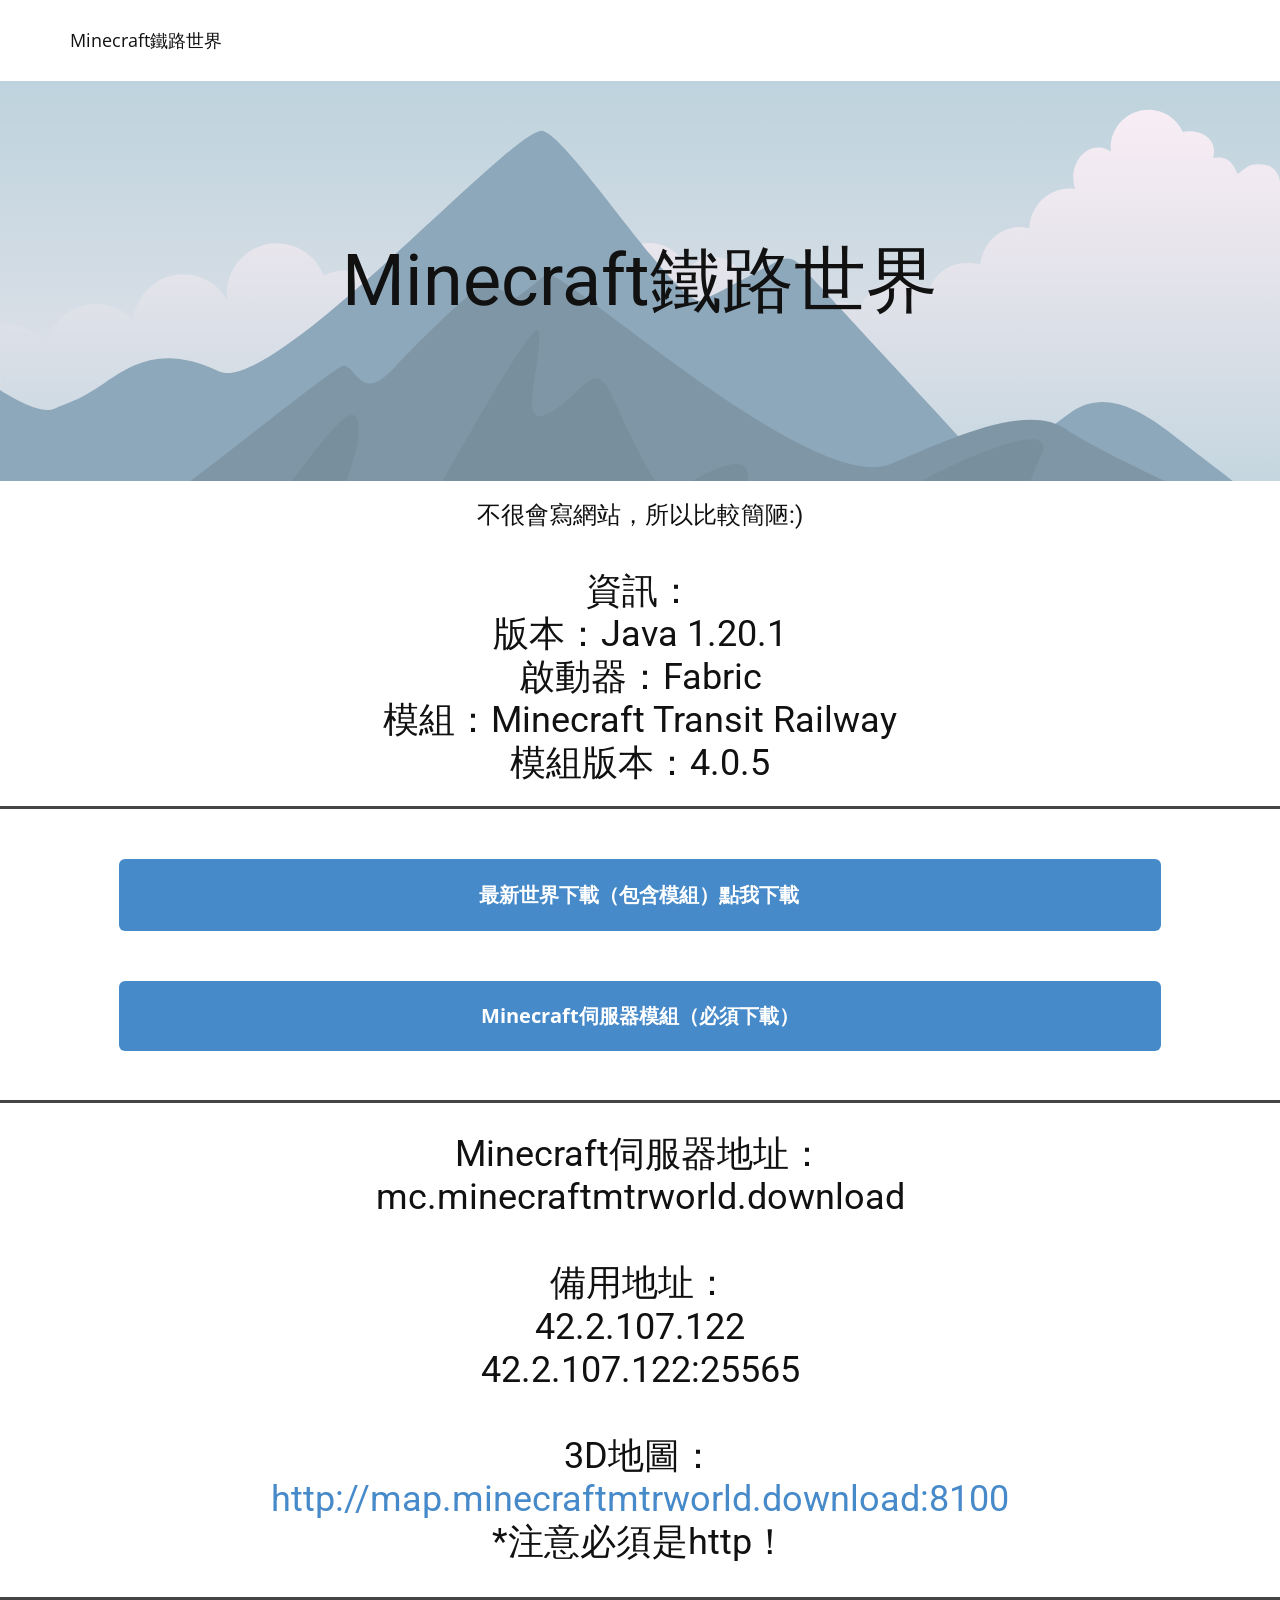
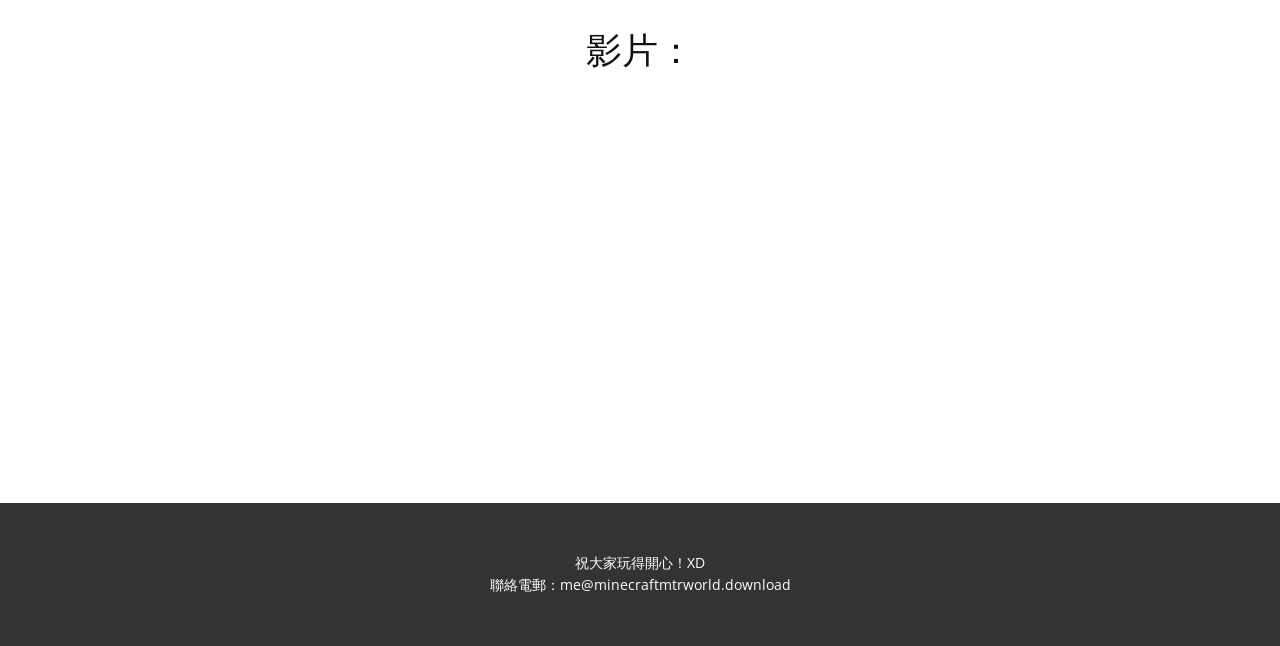
==== index.html @ c0576679 "Just deployed my first webpage! Before this, I only built stuff on Google Sites haha :D" ====
<!DOCTYPE html>
<html style="font-size: 16px;" lang="en"><head>
    <meta name="viewport" content="width=device-width, initial-scale=1.0">
    <meta charset="utf-8">
    <meta name="keywords" content="Minecraft鐵路世界​">
    <meta name="description" content="">
    <title>Home</title>
    <link rel="stylesheet" href="nicepage.css" media="screen">
<link rel="stylesheet" href="index.css" media="screen">
    <script class="u-script" type="text/javascript" src="jquery.js" defer=""></script>
    <script class="u-script" type="text/javascript" src="nicepage.js" defer=""></script>
    <meta name="generator" content="Nicepage 8.7.0, nicepage.com">
    
    
    
    
    
    
    
    <link id="u-page-google-font" rel="stylesheet" href="https://fonts.googleapis.com/css2?display=swap&amp;family=Roboto:ital,wght@0,100;0,200;0,300;0,400;0,500;0,600;0,700;0,800;0,900;1,100;1,200;1,300;1,400;1,500;1,600;1,700;1,800;1,900&amp;family=Open+Sans:ital,wght@0,300;0,400;0,500;0,600;0,700;0,800;1,300;1,400;1,500;1,600;1,700;1,800">
    <script type="application/ld+json">{
		"@context": "http://schema.org",
		"@type": "Organization",
		"name": ""
}</script>
    <meta name="theme-color" content="#478ac9">
    <meta property="og:title" content="Home">
    <meta property="og:type" content="website">
  <meta data-intl-tel-input-cdn-path="intlTelInput/"></head>
  <body data-home-page="Home.html" data-home-page-title="Home" data-path-to-root="./" data-include-products="false" class="u-body u-clearfix u-xl-mode" data-lang="en"><header class="u-clearfix u-header u-header" id="header"><div class="u-clearfix u-sheet u-valign-middle-lg u-valign-middle-md u-valign-middle-sm u-valign-middle-xs u-sheet-1">
        <nav class="u-menu u-menu-one-level u-offcanvas u-menu-1" role="navigation" aria-label="Menu navigation">
          <div class="menu-collapse" style="font-size: 1rem; letter-spacing: 0px;">
            <a class="u-button-style u-custom-left-right-menu-spacing u-custom-padding-bottom u-custom-top-bottom-menu-spacing u-hamburger-link u-nav-link u-text-active-palette-1-base u-text-hover-palette-2-base" href="#" tabindex="-1" aria-label="Open menu" aria-controls="b5e9">
              <svg class="u-svg-link" viewBox="0 0 24 24"><use xlink:href="#menu-hamburger"></use></svg>
              <svg class="u-svg-content" version="1.1" id="menu-hamburger" viewBox="0 0 16 16" x="0px" y="0px" xmlns:xlink="http://www.w3.org/1999/xlink" xmlns="http://www.w3.org/2000/svg"><g><rect y="1" width="16" height="2"></rect><rect y="7" width="16" height="2"></rect><rect y="13" width="16" height="2"></rect>
</g></svg>
            </a>
          </div>
          <div class="u-custom-menu u-nav-container">
            <ul class="u-nav u-unstyled u-nav-1" role="menubar"><li role="none" class="u-nav-item"><a role="menuitem" class="u-button-style u-nav-link u-text-active-palette-1-base u-text-hover-palette-2-base u-nav-link-2" href="./">主頁</a>
</li><li role="none" class="u-nav-item"><a role="menuitem" class="u-button-style u-nav-link u-text-active-palette-1-base u-text-hover-palette-2-base u-nav-link-2" href="History.html">下載歷史存檔</a>
</li><li role="none" class="u-nav-item"><a role="menuitem" class="u-button-style u-nav-link u-text-active-palette-1-base u-text-hover-palette-2-base u-nav-link-2" href="Social.html">社交網站檔案</a>
</li></ul>
          </div>
          <div class="u-custom-menu u-nav-container-collapse" id="b5e9" role="region" aria-label="Menu panel">
            <div class="u-black u-container-style u-inner-container-layout u-opacity u-opacity-95 u-sidenav">
              <div class="u-inner-container-layout u-sidenav-overflow">
                <div class="u-menu-close" tabindex="-1" aria-label="Close menu"></div>
                <ul class="u-align-center u-nav u-popupmenu-items u-unstyled u-nav-2" role="menubar"><li role="none" class="u-nav-item"><a role="menuitem" class="u-button-style u-nav-link" href="./">主頁</a>
</li><li role="none" class="u-nav-item"><a role="menuitem" class="u-button-style u-nav-link" href="History.html">下載歷史存檔</a>
</li><li role="none" class="u-nav-item"><a role="menuitem" class="u-button-style u-nav-link" href="Social.html">社交網站檔案</a>
</li></ul>
              </div>
            </div>
            <div class="u-black u-menu-overlay u-opacity u-opacity-70"></div>
          </div>
        </nav>
        <p class="u-text u-text-default u-text-1">Minecraft鐵路世界 </p>
      </div></header>
    <section class="u-clearfix u-container-align-center u-image u-section-1" id="block-1" data-image-width="400" data-image-height="265">
      <div class="u-clearfix u-sheet u-sheet-1">
        <h1 class="u-align-center u-text u-text-default u-text-1">Minecraft鐵路世界 </h1>
      </div>
    </section>
    <section class="u-clearfix u-section-2" id="block-2">
      <div class="u-clearfix u-sheet u-valign-middle-xl u-sheet-1">
        <h4 class="u-align-center u-text u-text-1"> 不很會寫網站，所以比較簡陋:)</h4>
        <h3 class="u-align-center u-text u-text-default u-text-2"> 資訊：<br>版本：Java 1.20.1<br>啟動器：Fabric<br>模組：Minecraft Transit Railway<br>模組版本：4.0.5
        </h3>
      </div>
    </section>
    <section class="u-clearfix u-section-3" id="block-3">
      <div class="u-border-3 u-border-grey-dark-1 u-expanded-width u-shape u-shape-bottom u-shape-left u-shape-line u-shape-right u-shape-1"></div>
      <a href="https://mega.nz/file/gmhXXRyY#21Qdu_odiNfSXStjJi9ajXHwRKus16AAY0_Nl019qDE" class="u-btn u-btn-round u-button-style u-hover-palette-1-light-1 u-palette-1-base u-radius u-btn-1" target="_blank">最新世界下載（包含模組）點我下載</a>
      <a href="https://mega.nz/file/crhyQJYI#VS8IowBWmfSke6ovkmAW3iG297TWKCrZOHAnMvioGYQ" class="u-btn u-btn-round u-button-style u-hover-palette-1-light-1 u-palette-1-base u-radius u-btn-2" target="_blank">Minecraft伺服器模組（必須下載）</a>
    </section>
    <section class="u-clearfix u-section-4" id="block-4">
      <div class="u-border-3 u-border-grey-dark-1 u-expanded-width u-shape u-shape-bottom u-shape-left u-shape-line u-shape-right u-shape-1"></div>
      <h3 class="u-align-center u-text u-text-default u-text-1">Minecraft伺服器地址：<br>mc.minecraftmtrworld.download<br>
        <br>備用地址：<br>42.2.107.122⁠<br>42.2.107.122:25565<br>
        <br>3D地圖：<br>
        <a href="http://map.minecraftmtrworld.download:8100/" class="u-active-none u-border-none u-btn u-button-style u-hover-none u-none u-text-palette-1-base u-btn-1">http://map.minecraftmtrworld.download:8100</a>
        <br>*注意必須是http！ 
      </h3>
    </section>
    <section class="u-clearfix u-section-5" id="block-5">
      <div class="u-border-3 u-border-grey-dark-1 u-expanded-width u-shape u-shape-bottom u-shape-left u-shape-line u-shape-right u-shape-1"></div>
      <h3 class="u-align-center u-text u-text-default u-text-1">影片： </h3>
      <div class="custom-expanded u-shading u-video u-video-contain u-video-1">
        <div class="embed-responsive embed-responsive-1">
          <iframe style="position: absolute;top: 0;left: 0;width: 100%;height: 100%;" class="embed-responsive-item" src="https://www.youtube.com/embed/kHWQmbVrFLY?mute=0&amp;showinfo=0&amp;controls=0&amp;start=0" frameborder="0" allowfullscreen=""></iframe>
        </div>
      </div>
    </section>
    
    
    
    <footer class="u-align-center u-clearfix u-container-align-center u-footer u-grey-80 u-footer" id="footer"><div class="u-clearfix u-sheet u-sheet-1">
        <p class="u-small-text u-text u-text-variant u-text-1">祝大家玩得開心！XD<br>聯絡電郵：me@minecraftmtrworld.download 
        </p>
      </div></footer>
  
</body></html>
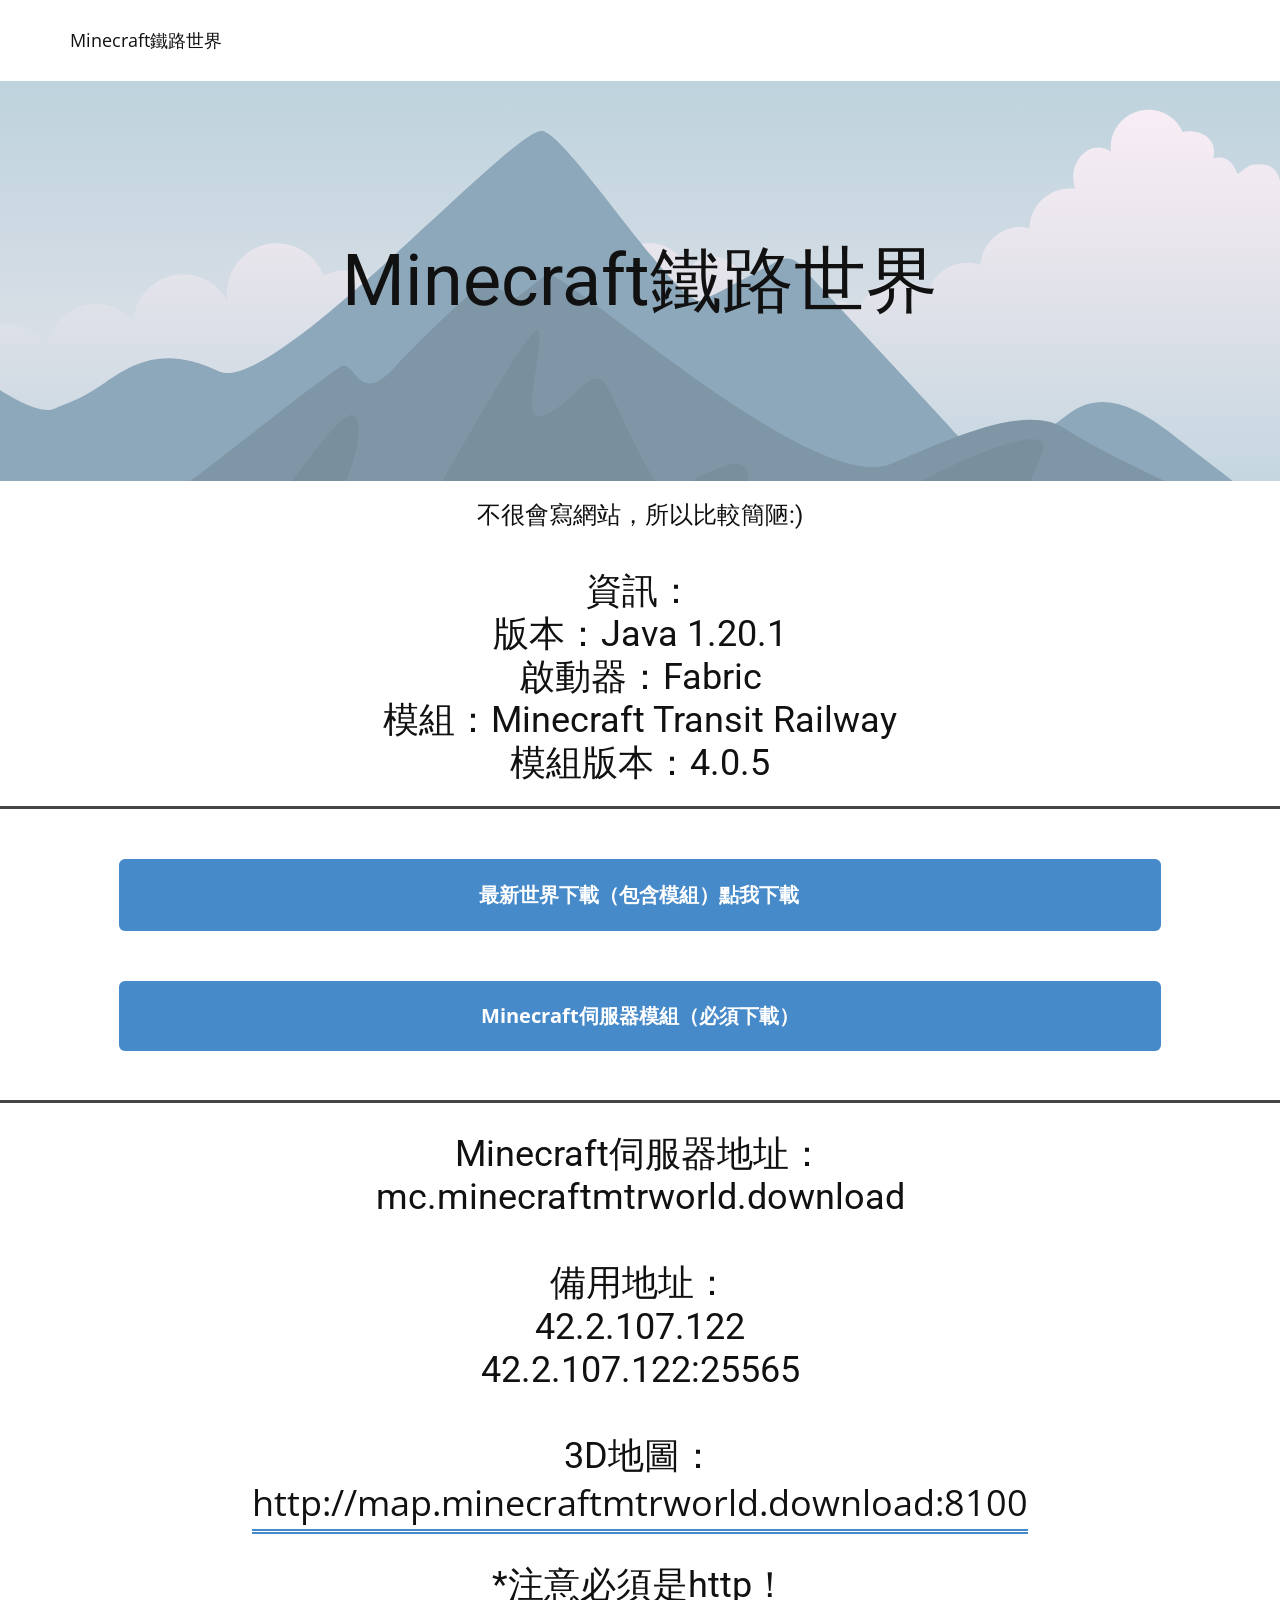
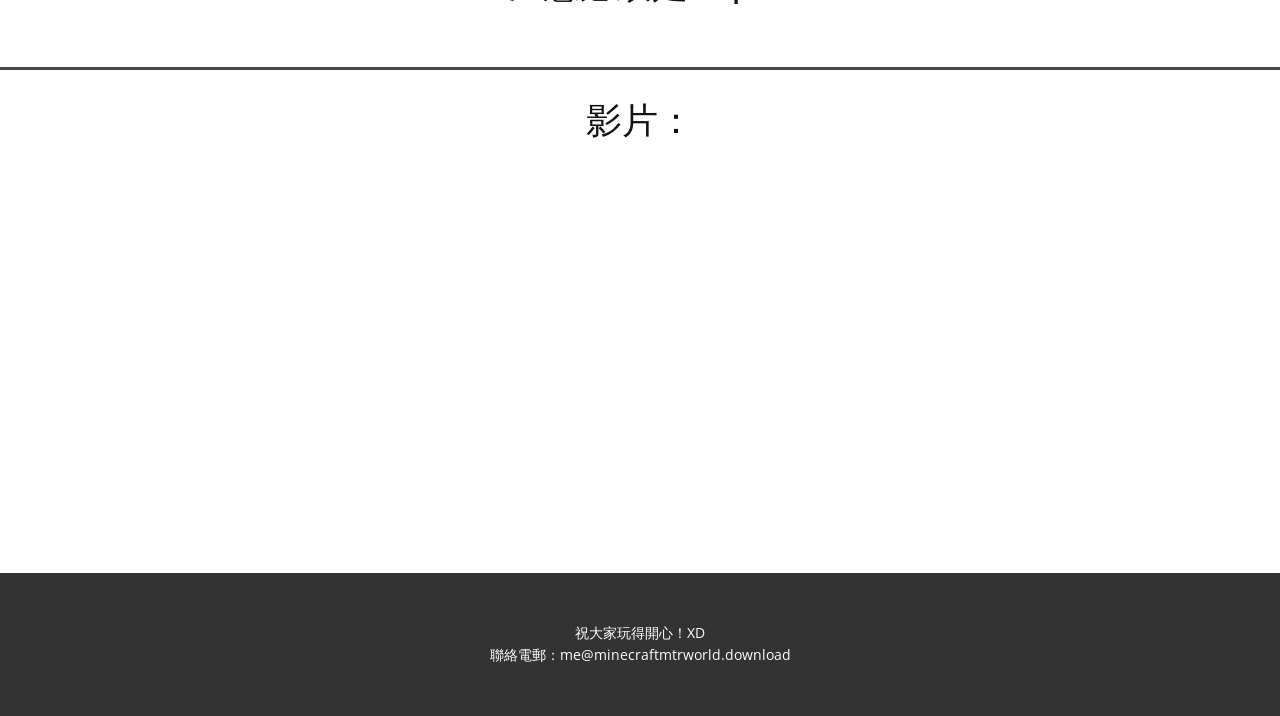
==== commit d268a194: "修復問題/Bug fixes 修復了行動裝置以及屏幕較小的裝置跑板問題 Fixed layout issues on mobile and smaller screen devices" ====
--- a/index.html
+++ b/index.html
@@ -65,23 +65,23 @@
     <section class="u-clearfix u-section-2" id="block-2">
       <div class="u-clearfix u-sheet u-valign-middle-xl u-sheet-1">
         <h4 class="u-align-center u-text u-text-1"> 不很會寫網站，所以比較簡陋:)</h4>
-        <h3 class="u-align-center u-text u-text-default u-text-2"> 資訊：<br>版本：Java 1.20.1<br>啟動器：Fabric<br>模組：Minecraft Transit Railway<br>模組版本：4.0.5
+        <h3 class="u-align-center u-text u-text-default-lg u-text-default-md u-text-default-sm u-text-default-xl u-text-2"> 資訊：<br>版本：Java 1.20.1<br>啟動器：Fabric<br>模組：Minecraft Transit Railway<br>模組版本：4.0.5
         </h3>
       </div>
     </section>
     <section class="u-clearfix u-section-3" id="block-3">
       <div class="u-border-3 u-border-grey-dark-1 u-expanded-width u-shape u-shape-bottom u-shape-left u-shape-line u-shape-right u-shape-1"></div>
-      <a href="https://mega.nz/file/gmhXXRyY#21Qdu_odiNfSXStjJi9ajXHwRKus16AAY0_Nl019qDE" class="u-btn u-btn-round u-button-style u-hover-palette-1-light-1 u-palette-1-base u-radius u-btn-1" target="_blank">最新世界下載（包含模組）點我下載</a>
-      <a href="https://mega.nz/file/crhyQJYI#VS8IowBWmfSke6ovkmAW3iG297TWKCrZOHAnMvioGYQ" class="u-btn u-btn-round u-button-style u-hover-palette-1-light-1 u-palette-1-base u-radius u-btn-2" target="_blank">Minecraft伺服器模組（必須下載）</a>
+      <a href="https://github.com/Alvin201207/Minecraft-MTR-World/releases/download/v1.0/MTR.zip" class="u-btn u-btn-round u-button-style u-hover-palette-1-light-1 u-palette-1-base u-radius u-btn-1" target="_blank">最新世界下載（包含模組）點我下載</a>
+      <a href="https://github.com/Alvin201207/Minecraft-MTR-World/releases/download/v1.0/MTR_Server_mods.zip" class="u-btn u-btn-round u-button-style u-hover-palette-1-light-1 u-palette-1-base u-radius u-btn-2" target="_blank">Minecraft伺服器模組（必須下載）</a>
     </section>
     <section class="u-clearfix u-section-4" id="block-4">
       <div class="u-border-3 u-border-grey-dark-1 u-expanded-width u-shape u-shape-bottom u-shape-left u-shape-line u-shape-right u-shape-1"></div>
-      <h3 class="u-align-center u-text u-text-default u-text-1">Minecraft伺服器地址：<br>mc.minecraftmtrworld.download<br>
+      <h3 class="u-align-center u-text u-text-default-lg u-text-default-md u-text-default-sm u-text-default-xl u-text-1">Minecraft伺服器地址：<br>mc.minecraftmtrworld.download<br>
         <br>備用地址：<br>42.2.107.122⁠<br>42.2.107.122:25565<br>
-        <br>3D地圖：<br>
-        <a href="http://map.minecraftmtrworld.download:8100/" class="u-active-none u-border-none u-btn u-button-style u-hover-none u-none u-text-palette-1-base u-btn-1">http://map.minecraftmtrworld.download:8100</a>
-        <br>*注意必須是http！ 
+        <br>3D地圖： 
       </h3>
+      <a href="http://map.minecraftmtrworld.download:8100" class="u-active-none u-border-5 u-border-active-palette-2-dark-1 u-border-hover-black u-border-no-left u-border-no-right u-border-no-top u-border-palette-1-base u-btn u-button-style u-hover-none u-none u-text-body-color u-btn-1" target="_blank"> http://map.minecraftmtrworld.download:8100</a>
+      <h3 class="u-align-center u-text u-text-default u-text-2"> *注意必須是http！</h3>
     </section>
     <section class="u-clearfix u-section-5" id="block-5">
       <div class="u-border-3 u-border-grey-dark-1 u-expanded-width u-shape u-shape-bottom u-shape-left u-shape-line u-shape-right u-shape-1"></div>
--- a/nicepage.css
+++ b/nicepage.css
@@ -45712,6 +45712,7 @@
 
 .u-header .u-nav-1 {
   font-size: 1rem;
+  letter-spacing: normal;
 }
 
 .u-header .u-nav-link-2 {
@@ -45728,10 +45729,6 @@
 @media (max-width: 1199px) {
   .u-header .u-menu-1 {
     width: auto;
-  }
-
-  .u-header .u-nav-1 {
-    letter-spacing: normal;
   }
 
   .u-header .u-text-1 {
--- a/index.css
+++ b/index.css
@@ -15,12 +15,22 @@
   .u-section-1 .u-sheet-1 {
     min-height: 330px;
   }
+
+  .u-section-1 .u-text-1 {
+    margin-top: 132px;
+    margin-bottom: -72px;
+  }
 }
 
 @media (max-width: 991px) {
   .u-section-1 .u-sheet-1 {
     min-height: 253px;
   }
+
+  .u-section-1 .u-text-1 {
+    margin-top: 94px;
+    margin-bottom: -34px;
+  }
 }
 
 @media (max-width: 767px) {
@@ -32,6 +42,11 @@
 @media (max-width: 575px) {
   .u-section-1 .u-sheet-1 {
     min-height: 120px;
+  }
+
+  .u-section-1 .u-text-1 {
+    width: auto;
+    margin: 40px 21px;
   }
 }.u-section-2 .u-sheet-1 {
   min-height: 325px;
@@ -50,6 +65,13 @@
 @media (max-width: 575px) {
   .u-section-2 .u-text-1 {
     width: 340px;
+  }
+
+  .u-section-2 .u-text-2 {
+    width: auto;
+    margin-top: 0;
+    margin-left: 0;
+    margin-right: 0;
   }
 } .u-section-3 {
   min-height: 294px;
@@ -75,8 +97,44 @@
   font-size: 1.25rem;
   margin: 50px auto 49px;
   padding: 21px 362px;
+}
+
+@media (max-width: 1199px) {
+  .u-section-3 .u-btn-1 {
+    padding-right: 310px;
+    padding-left: 310px;
+  }
+
+  .u-section-3 .u-btn-2 {
+    padding-right: 311px;
+    padding-left: 311px;
+  }
+}
+
+@media (max-width: 991px) {
+  .u-section-3 .u-btn-1 {
+    padding-right: 200px;
+    padding-left: 200px;
+  }
+
+  .u-section-3 .u-btn-2 {
+    padding-right: 201px;
+    padding-left: 201px;
+  }
+}
+
+@media (max-width: 575px) {
+  .u-section-3 .u-btn-1 {
+    padding-right: 11px;
+    padding-left: 9px;
+  }
+
+  .u-section-3 .u-btn-2 {
+    padding-right: 12px;
+    padding-left: 11px;
+  }
 } .u-section-4 {
-  min-height: 497px;
+  min-height: 524px;
 }
 
 .u-section-4 .u-shape-1 {
@@ -86,12 +144,38 @@
 }
 
 .u-section-4 .u-text-1 {
-  margin: 30px auto 32px;
+  margin: 30px auto 0;
 }
 
 .u-section-4 .u-btn-1 {
-  background-image: none;
+  border-style: double;
+  font-size: 2.25rem;
+  margin: 0 auto;
   padding: 0;
+}
+
+.u-section-4 .u-text-2 {
+  margin: 30px auto 60px;
+}
+
+@media (max-width: 575px) {
+   .u-section-4 {
+    min-height: 420px;
+  }
+
+  .u-section-4 .u-text-1 {
+    width: 340px;
+  }
+
+  .u-section-4 .u-btn-1 {
+    font-size: 1.25rem;
+  }
+
+  .u-section-4 .u-text-2 {
+    width: auto;
+    margin-top: 17px;
+    margin-bottom: 49px;
+  }
 } .u-section-5 {
   min-height: 506px;
 }
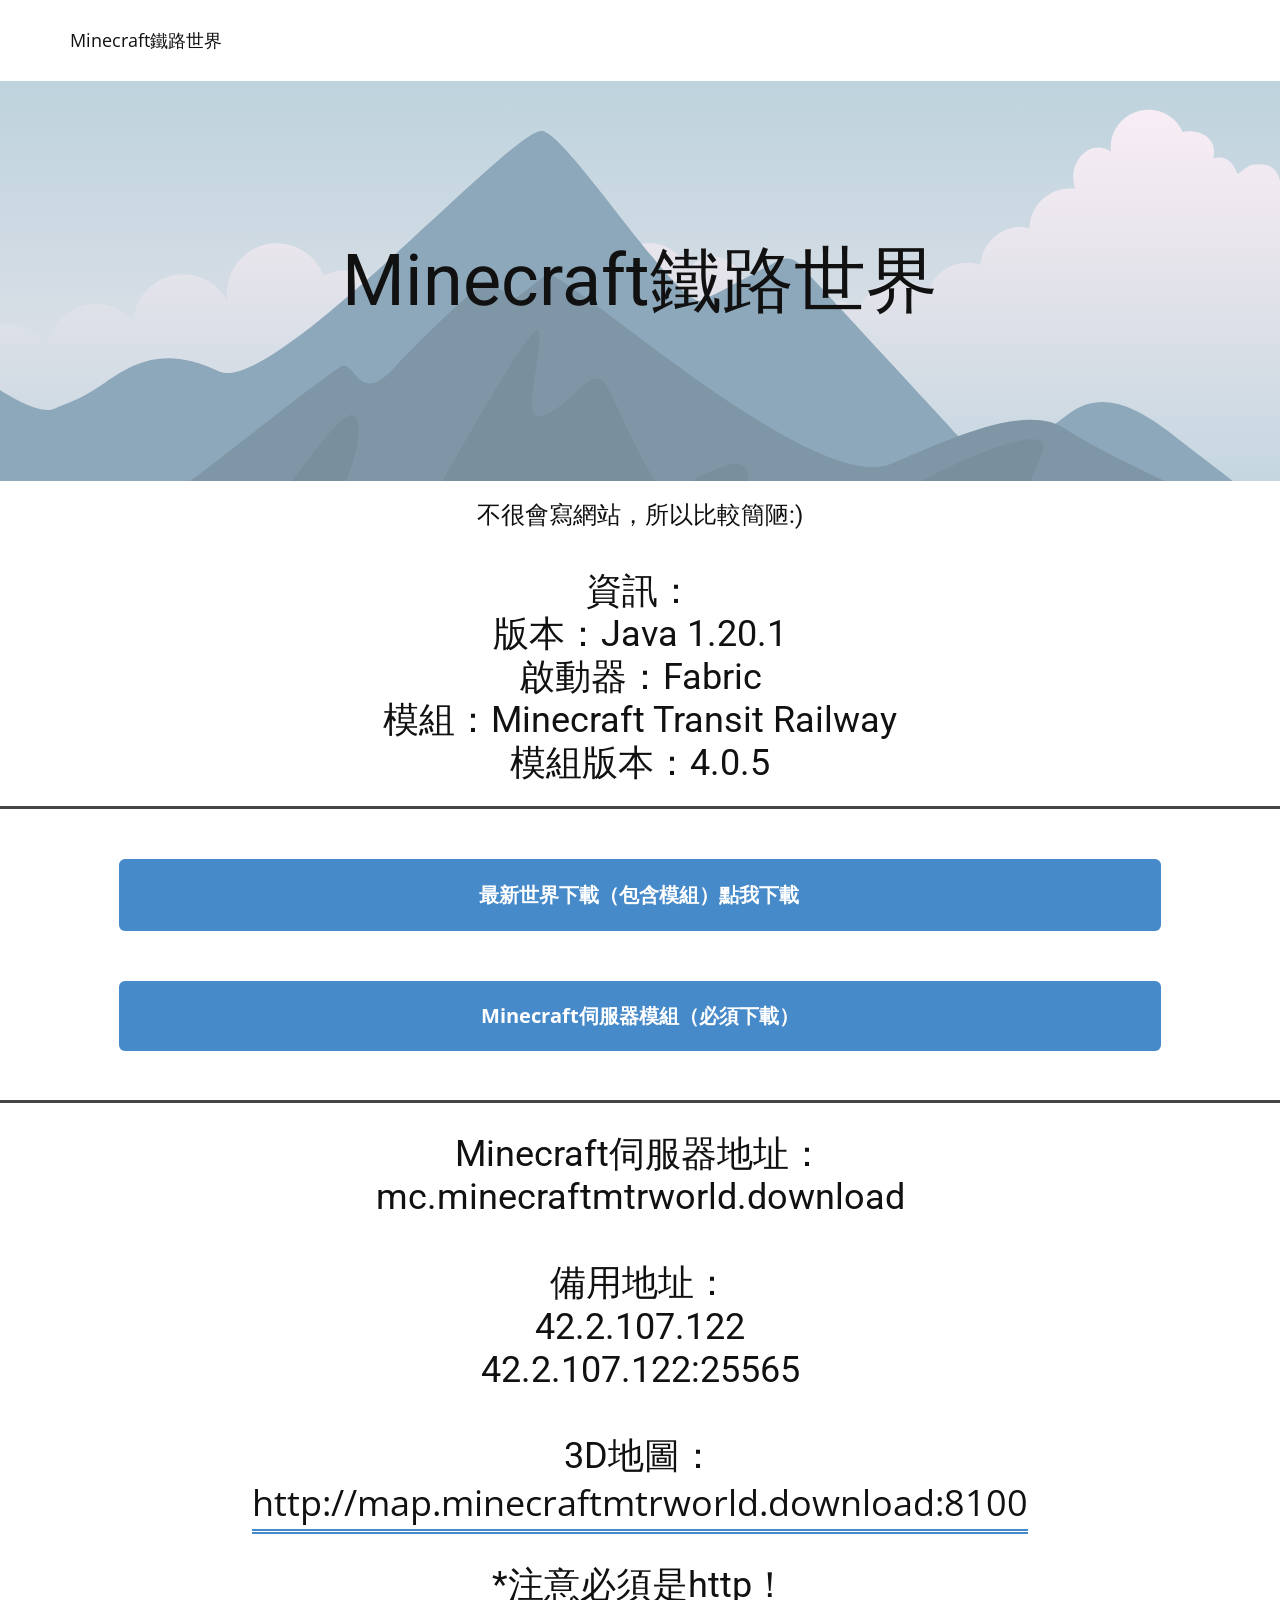
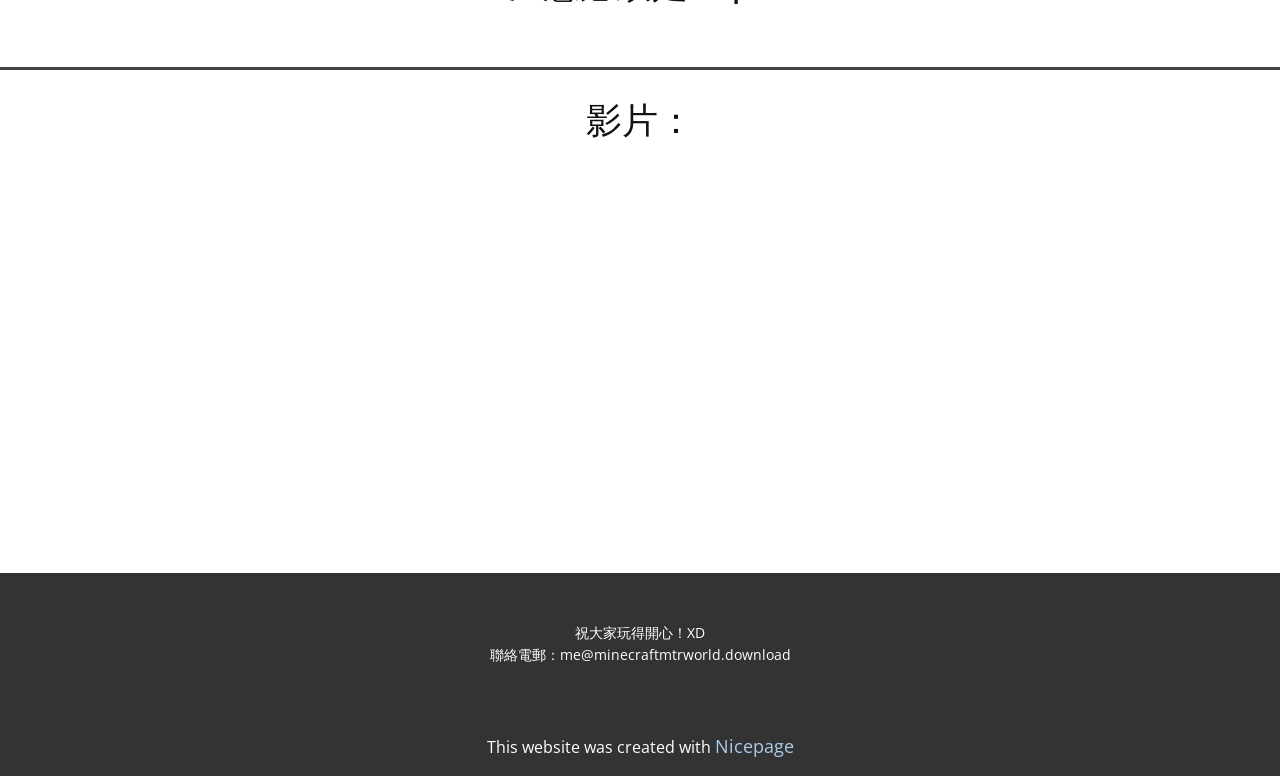
==== commit 2bb7168d: "新增圖片/Add image" ====
--- a/index.html
+++ b/index.html
@@ -1,5 +1,5 @@
 <!DOCTYPE html>
-<html style="font-size: 16px;" lang="en"><head>
+<html style="font-size: 16px;" lang="zh"><head>
     <meta name="viewport" content="width=device-width, initial-scale=1.0">
     <meta charset="utf-8">
     <meta name="keywords" content="Minecraft鐵路世界​">
@@ -10,6 +10,7 @@
     <script class="u-script" type="text/javascript" src="jquery.js" defer=""></script>
     <script class="u-script" type="text/javascript" src="nicepage.js" defer=""></script>
     <meta name="generator" content="Nicepage 8.7.0, nicepage.com">
+    <link rel="icon" href="images/favicon.png">
     
     
     
@@ -21,13 +22,14 @@
     <script type="application/ld+json">{
 		"@context": "http://schema.org",
 		"@type": "Organization",
-		"name": ""
+		"name": "Minecraft MTR World"
 }</script>
     <meta name="theme-color" content="#478ac9">
     <meta property="og:title" content="Home">
+    <meta property="og:description" content="">
     <meta property="og:type" content="website">
   <meta data-intl-tel-input-cdn-path="intlTelInput/"></head>
-  <body data-home-page="Home.html" data-home-page-title="Home" data-path-to-root="./" data-include-products="false" class="u-body u-clearfix u-xl-mode" data-lang="en"><header class="u-clearfix u-header u-header" id="header"><div class="u-clearfix u-sheet u-valign-middle-lg u-valign-middle-md u-valign-middle-sm u-valign-middle-xs u-sheet-1">
+  <body data-home-page="Home.html" data-home-page-title="Home" data-path-to-root="./" data-include-products="false" class="u-body u-clearfix u-xl-mode" data-lang="zh"><header class="u-clearfix u-header u-header" id="header"><div class="u-clearfix u-sheet u-valign-middle-lg u-valign-middle-md u-valign-middle-sm u-valign-middle-xs u-sheet-1">
         <nav class="u-menu u-menu-one-level u-offcanvas u-menu-1" role="navigation" aria-label="Menu navigation">
           <div class="menu-collapse" style="font-size: 1rem; letter-spacing: 0px;">
             <a class="u-button-style u-custom-left-right-menu-spacing u-custom-padding-bottom u-custom-top-bottom-menu-spacing u-hamburger-link u-nav-link u-text-active-palette-1-base u-text-hover-palette-2-base" href="#" tabindex="-1" aria-label="Open menu" aria-controls="b5e9">
@@ -99,5 +101,7 @@
         <p class="u-small-text u-text u-text-variant u-text-1">祝大家玩得開心！XD<br>聯絡電郵：me@minecraftmtrworld.download 
         </p>
       </div></footer>
+    <section class="u-backlink u-clearfix u-grey-80"> This website was created with <a href="https://nicepage.com">Nicepage</a>
+    </section>
   
 </body></html>
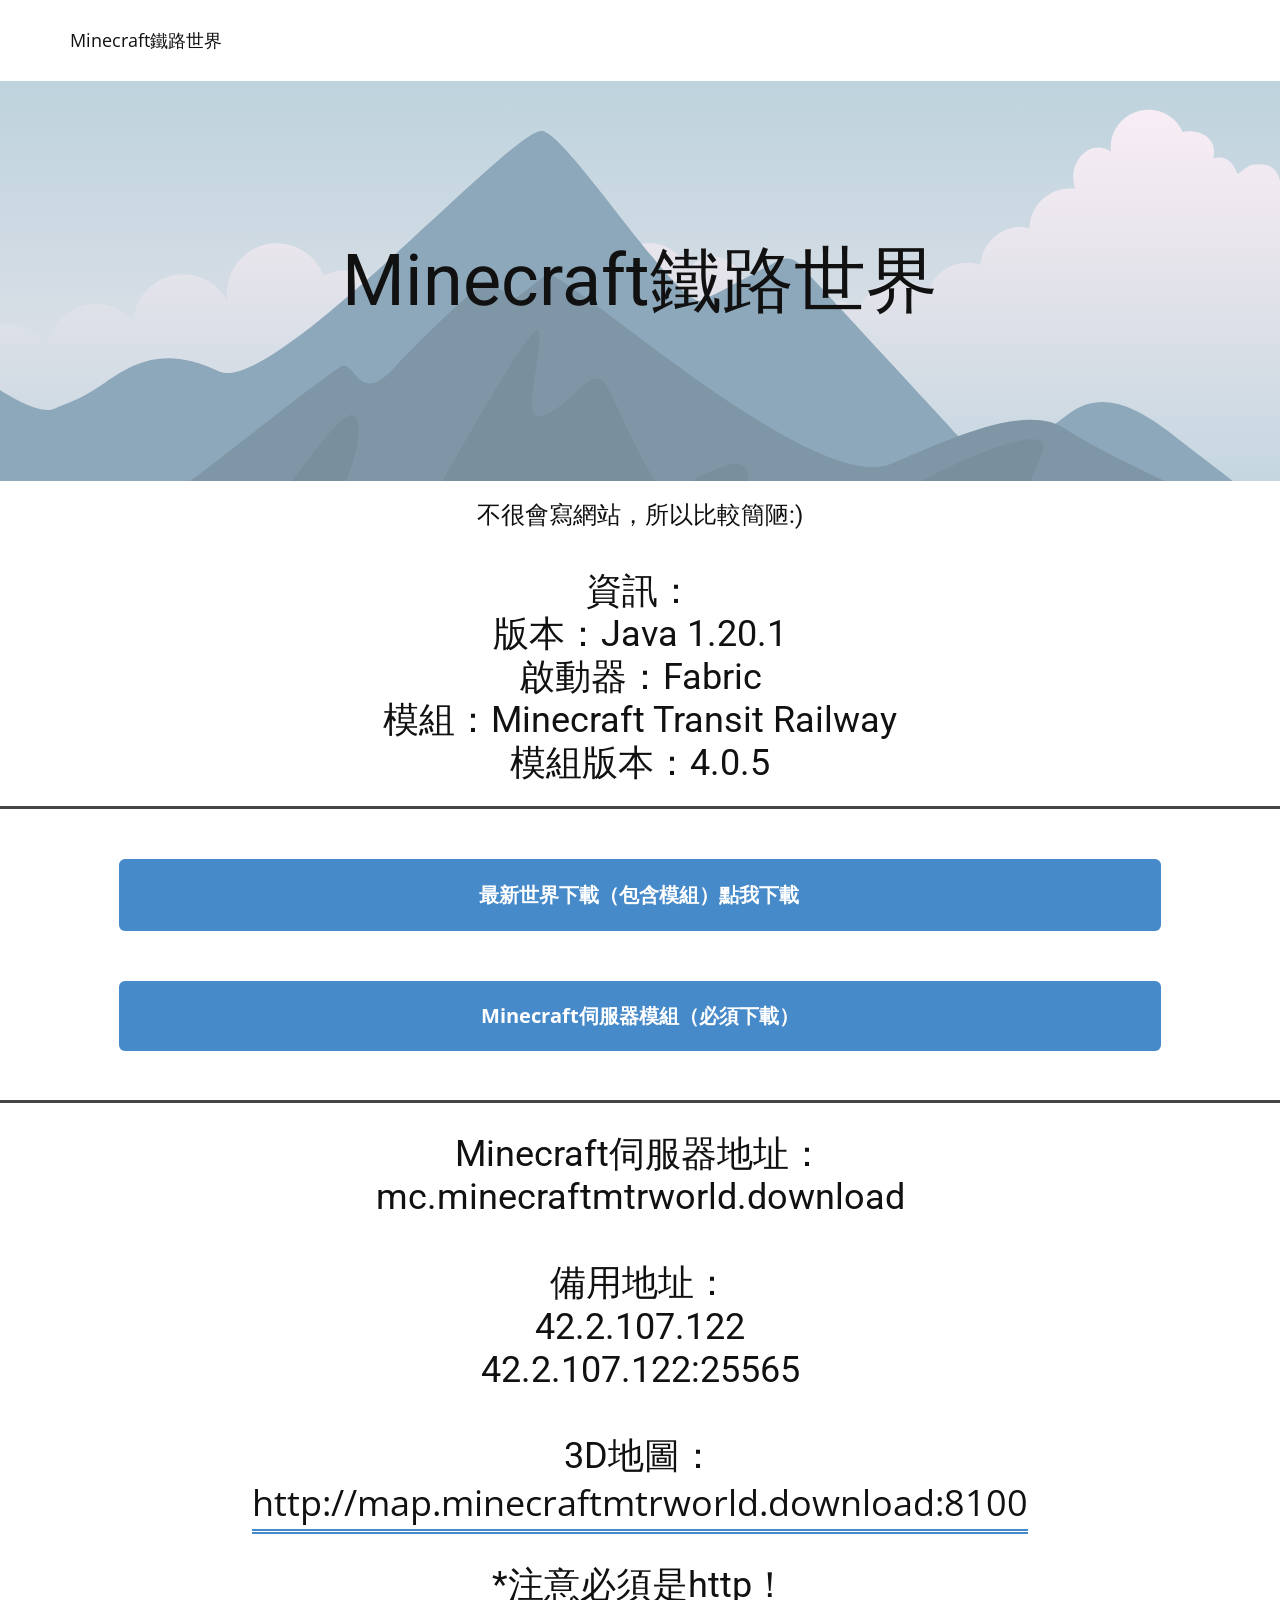
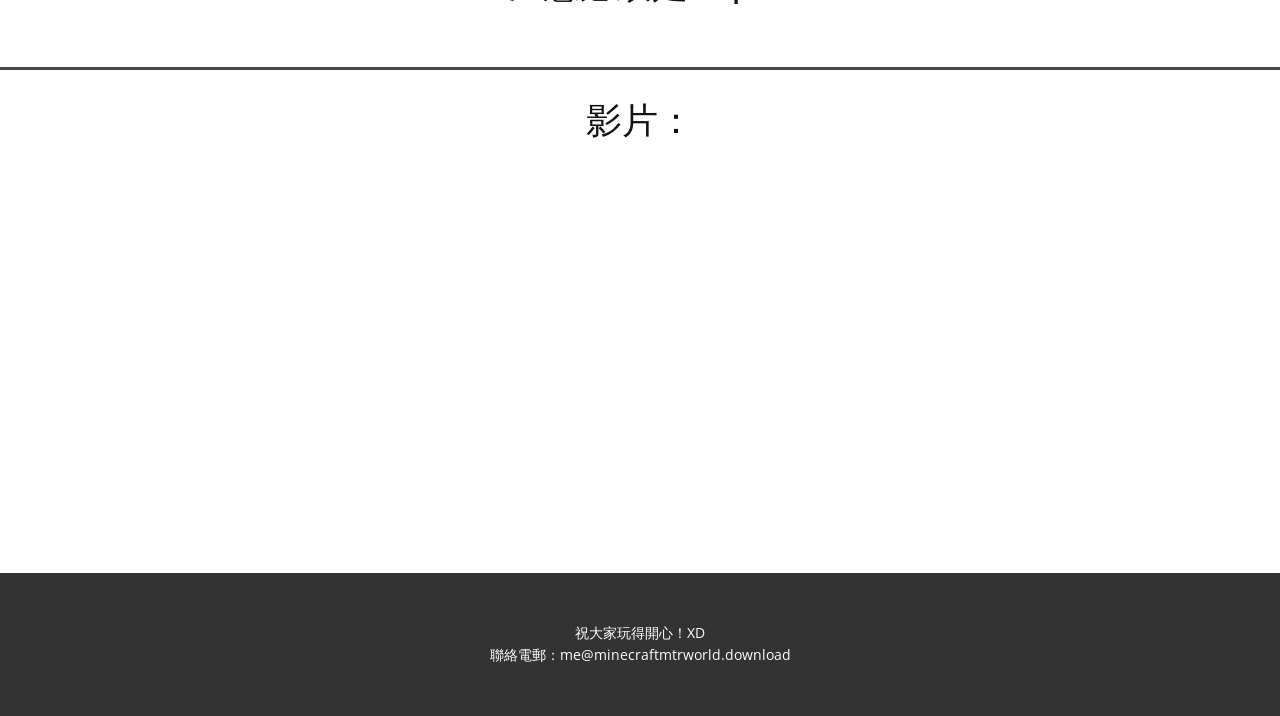
==== commit 4486ad4c: "Add files via upload" ====
--- a/index.html
+++ b/index.html
@@ -101,7 +101,5 @@
         <p class="u-small-text u-text u-text-variant u-text-1">祝大家玩得開心！XD<br>聯絡電郵：me@minecraftmtrworld.download 
         </p>
       </div></footer>
-    <section class="u-backlink u-clearfix u-grey-80"> This website was created with <a href="https://nicepage.com">Nicepage</a>
-    </section>
   
 </body></html>
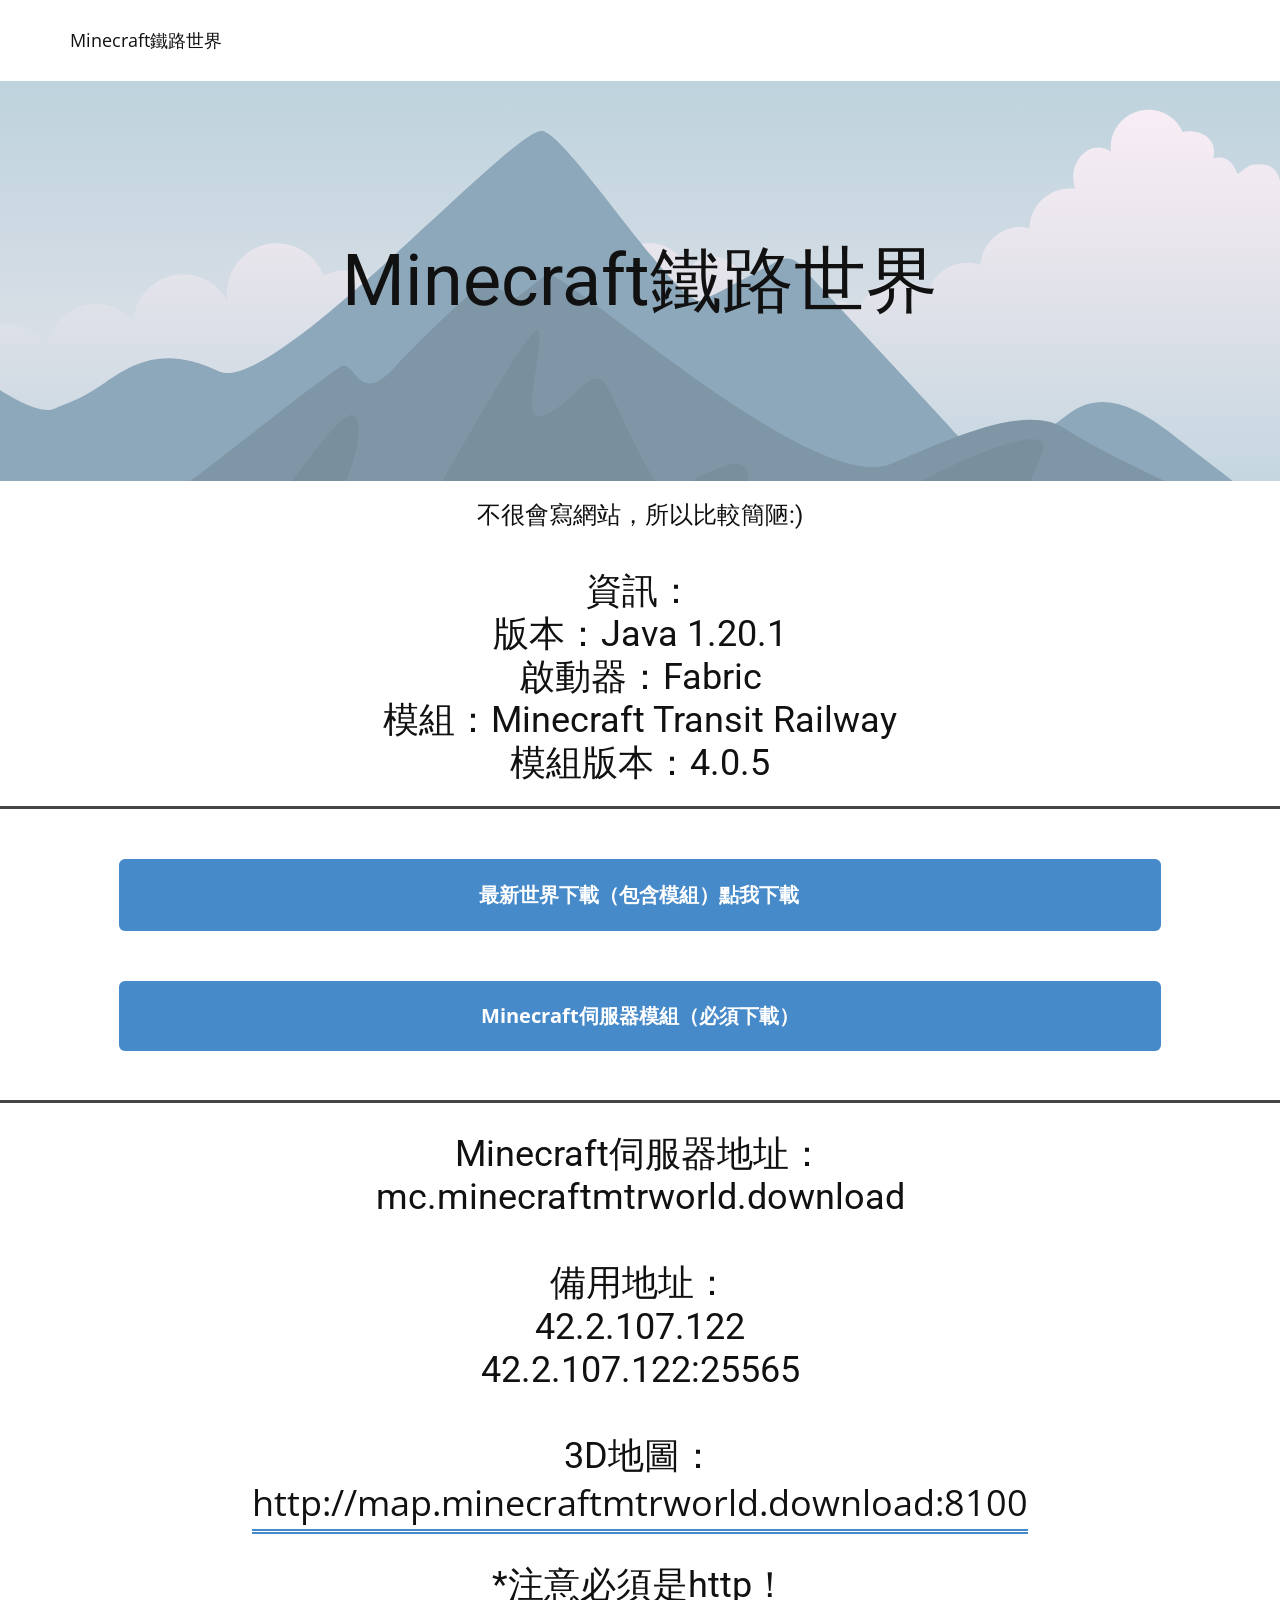
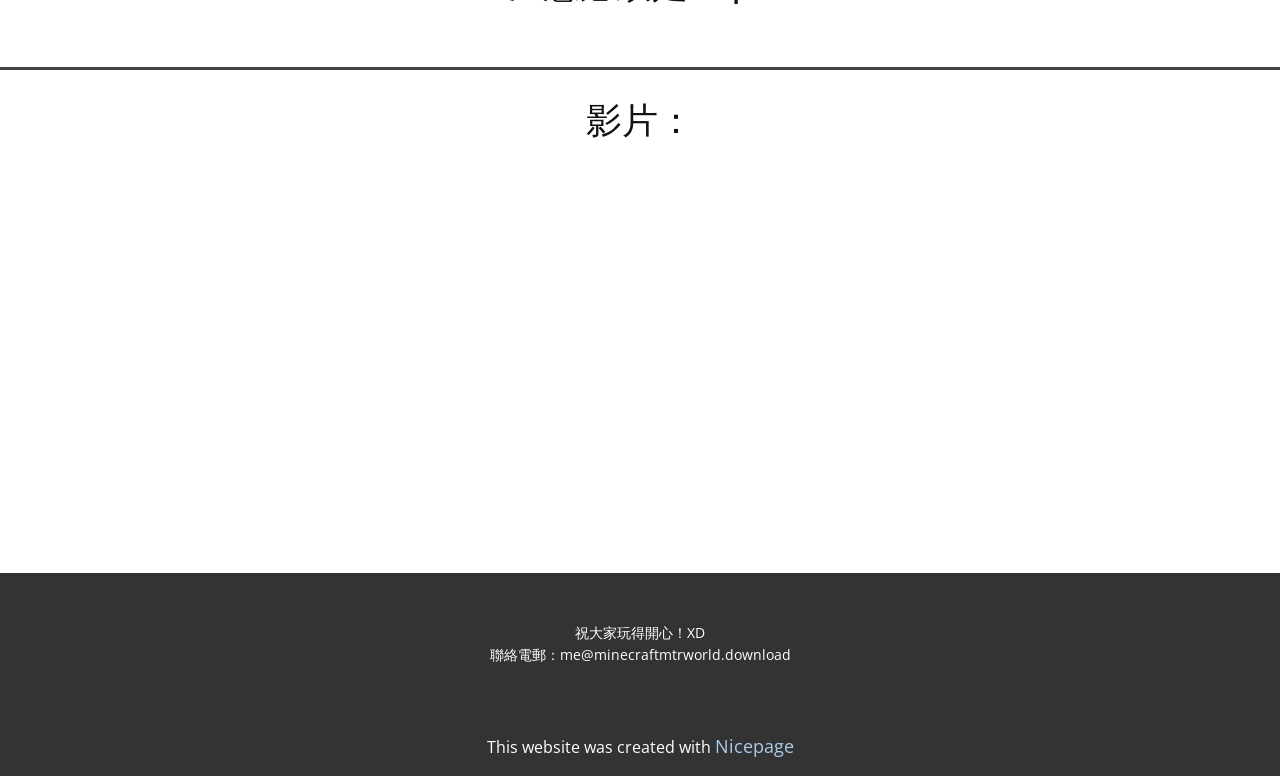
==== commit 344dee74: "Add files via upload" ====
--- a/index.html
+++ b/index.html
@@ -73,8 +73,8 @@
     </section>
     <section class="u-clearfix u-section-3" id="block-3">
       <div class="u-border-3 u-border-grey-dark-1 u-expanded-width u-shape u-shape-bottom u-shape-left u-shape-line u-shape-right u-shape-1"></div>
-      <a href="https://github.com/Alvin201207/Minecraft-MTR-World/releases/download/v1.0/MTR.zip" class="u-btn u-btn-round u-button-style u-hover-palette-1-light-1 u-palette-1-base u-radius u-btn-1" target="_blank">最新世界下載（包含模組）點我下載</a>
-      <a href="https://github.com/Alvin201207/Minecraft-MTR-World/releases/download/v1.0/MTR_Server_mods.zip" class="u-btn u-btn-round u-button-style u-hover-palette-1-light-1 u-palette-1-base u-radius u-btn-2" target="_blank">Minecraft伺服器模組（必須下載）</a>
+      <a href="https://github.com/Alvin201207/Minecraft-MTR-World/releases/download/v1.1/MTR.zip" class="u-btn u-btn-round u-button-style u-hover-palette-1-light-1 u-palette-1-base u-radius u-btn-1" target="_blank">最新世界下載（包含模組）點我下載</a>
+      <a href="https://github.com/Alvin201207/Minecraft-MTR-World/releases/download/MTR-Server-mods/mods.zip" class="u-btn u-btn-round u-button-style u-hover-palette-1-light-1 u-palette-1-base u-radius u-btn-2" target="_blank">Minecraft伺服器模組（必須下載）</a>
     </section>
     <section class="u-clearfix u-section-4" id="block-4">
       <div class="u-border-3 u-border-grey-dark-1 u-expanded-width u-shape u-shape-bottom u-shape-left u-shape-line u-shape-right u-shape-1"></div>
@@ -101,5 +101,7 @@
         <p class="u-small-text u-text u-text-variant u-text-1">祝大家玩得開心！XD<br>聯絡電郵：me@minecraftmtrworld.download 
         </p>
       </div></footer>
+    <section class="u-backlink u-clearfix u-grey-80"> This website was created with <a href="https://nicepage.com">Nicepage</a>
+    </section>
   
 </body></html>
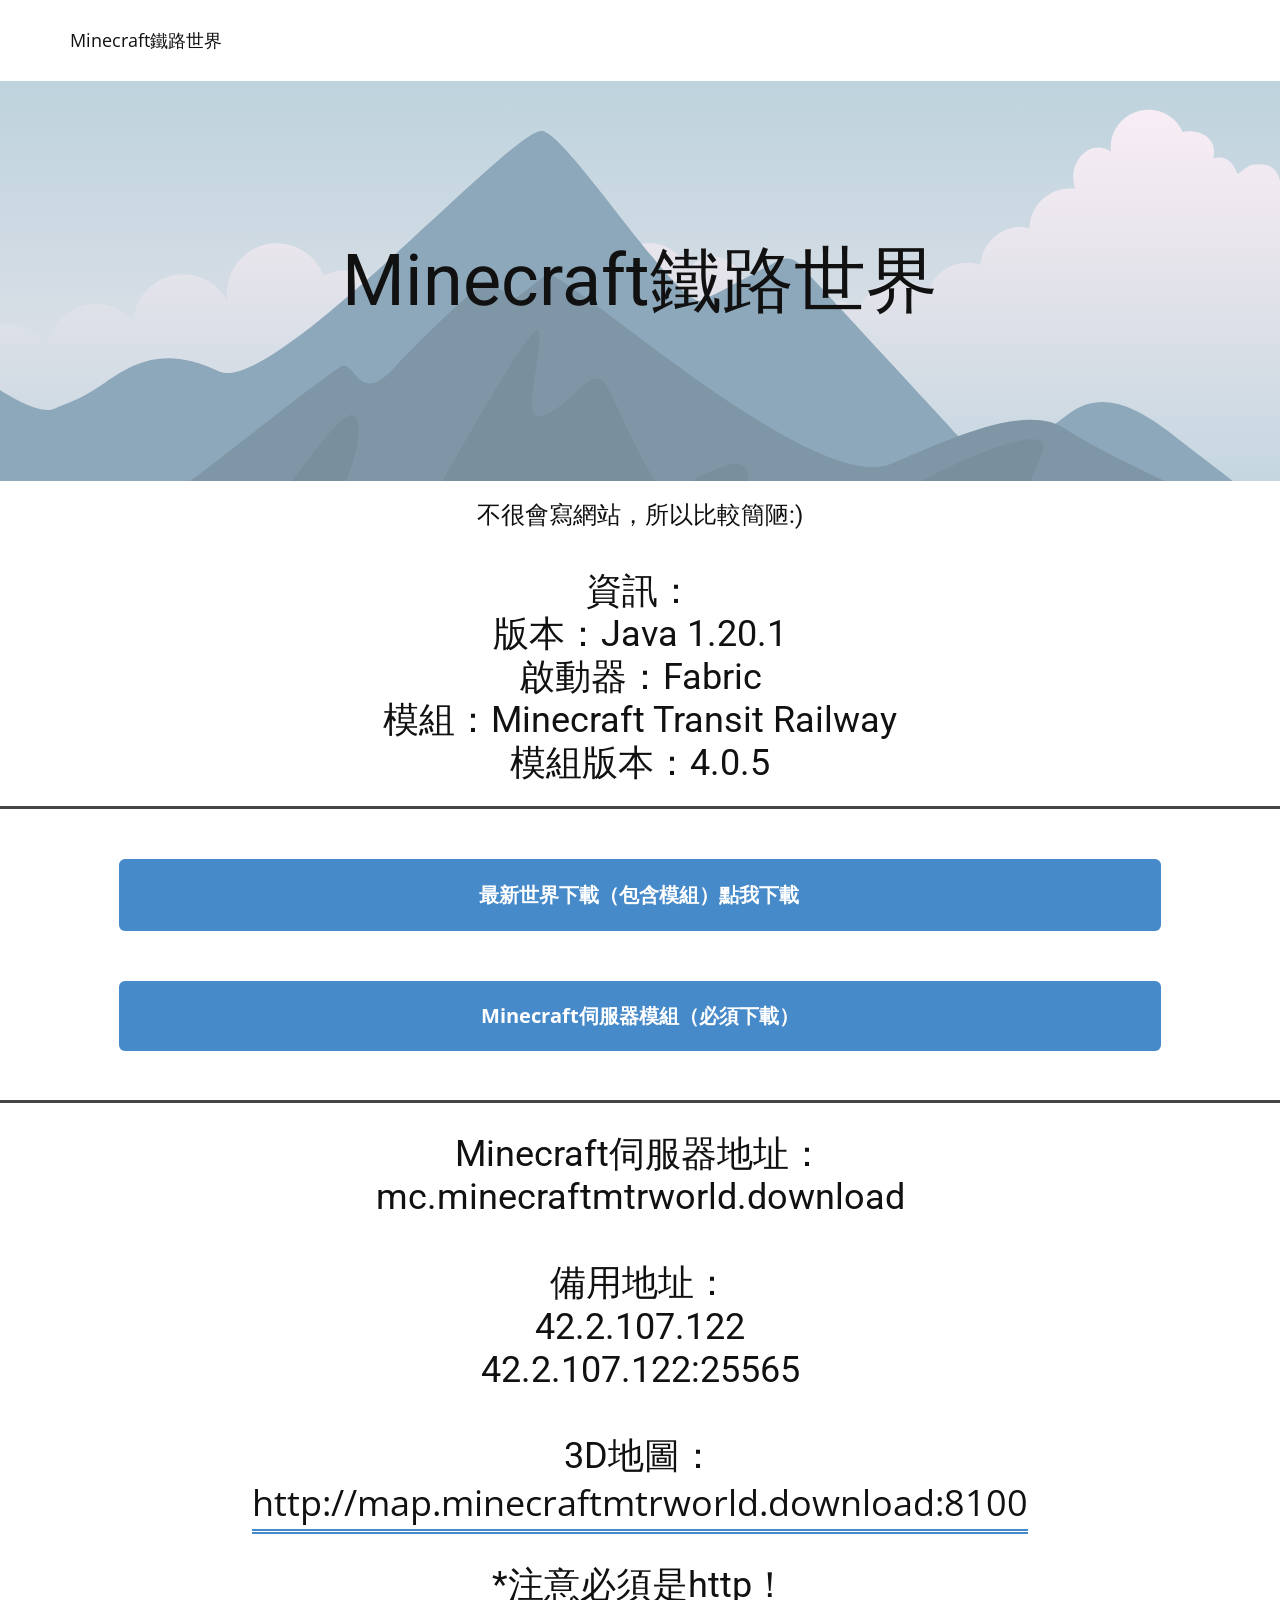
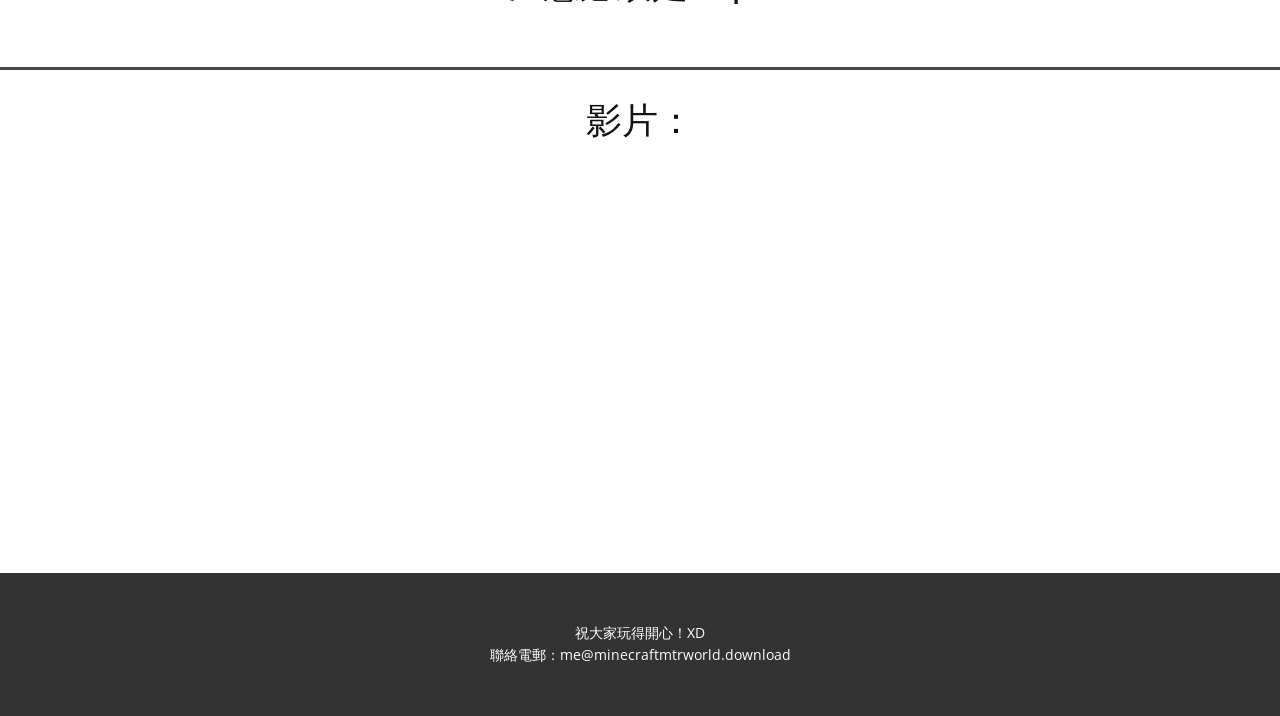
==== commit 8887e9c2: "Add files via upload" ====
--- a/index.html
+++ b/index.html
@@ -101,7 +101,5 @@
         <p class="u-small-text u-text u-text-variant u-text-1">祝大家玩得開心！XD<br>聯絡電郵：me@minecraftmtrworld.download 
         </p>
       </div></footer>
-    <section class="u-backlink u-clearfix u-grey-80"> This website was created with <a href="https://nicepage.com">Nicepage</a>
-    </section>
-  
+
 </body></html>
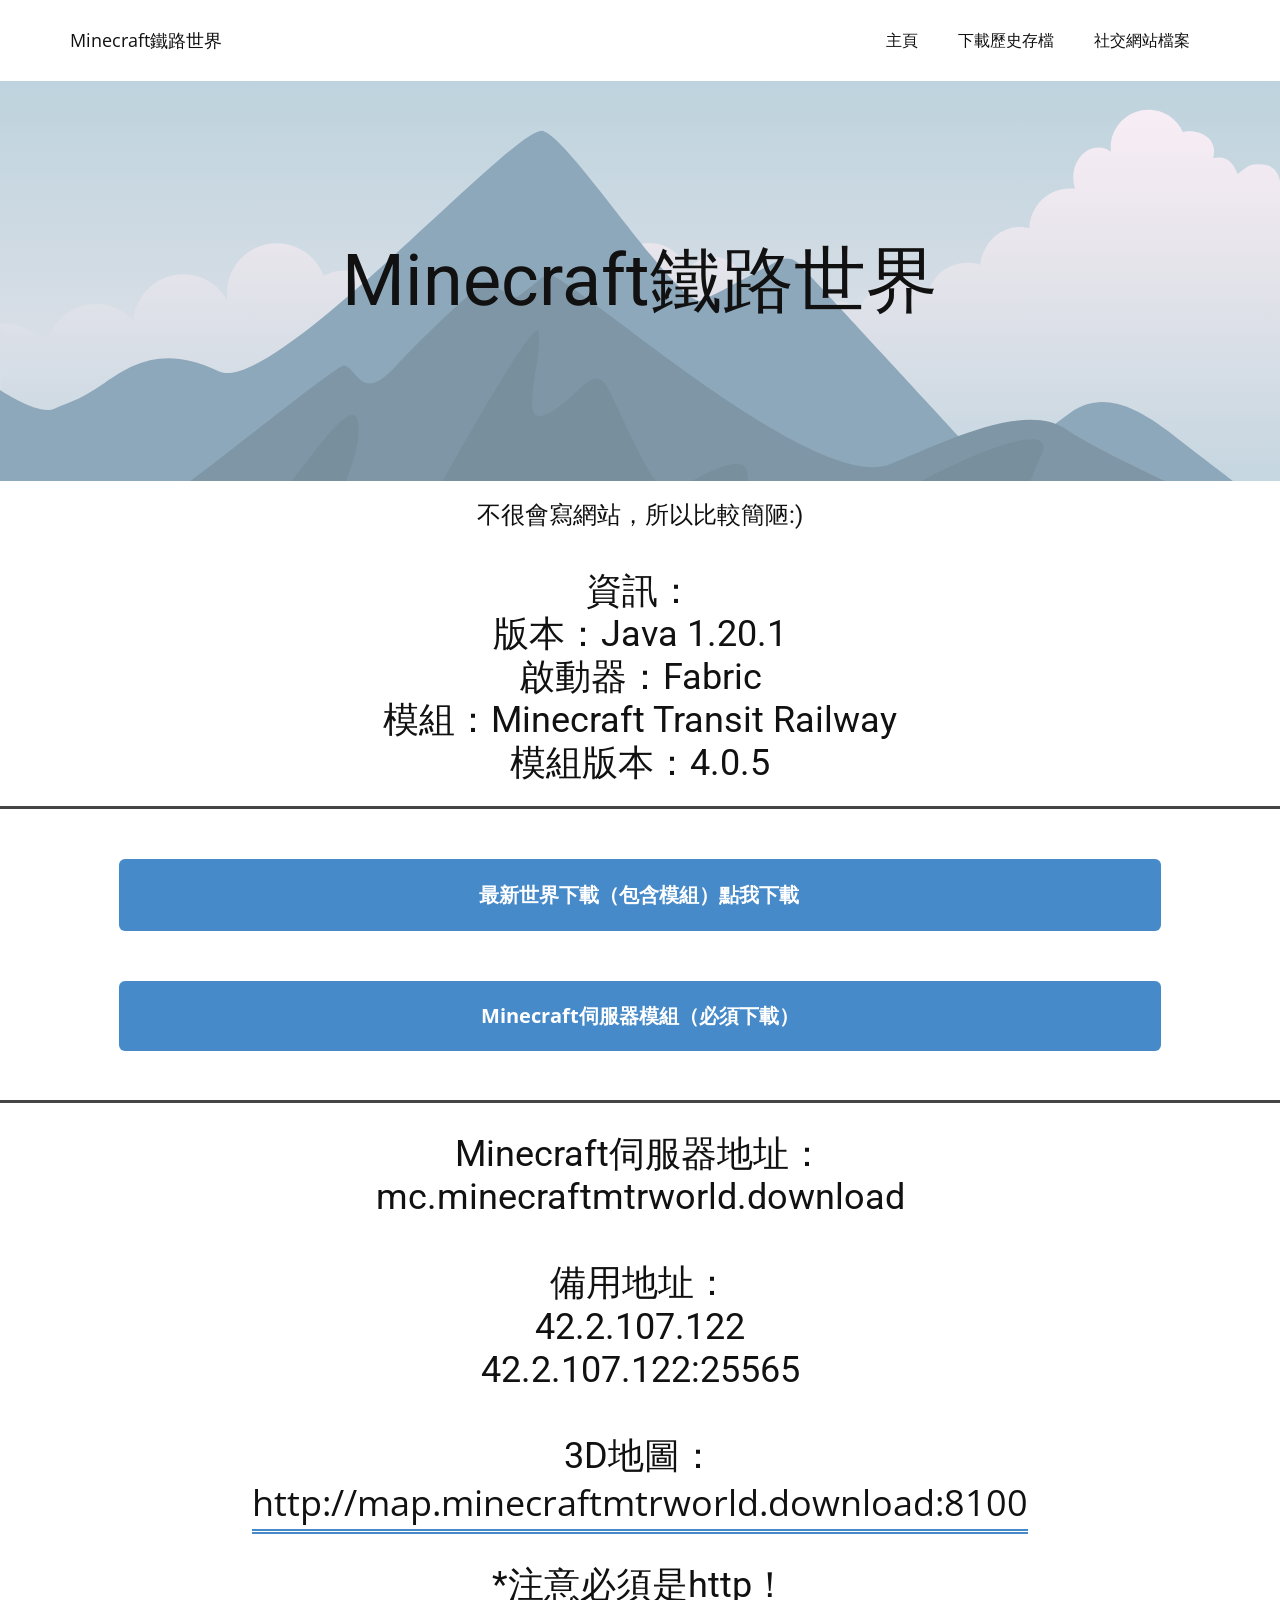
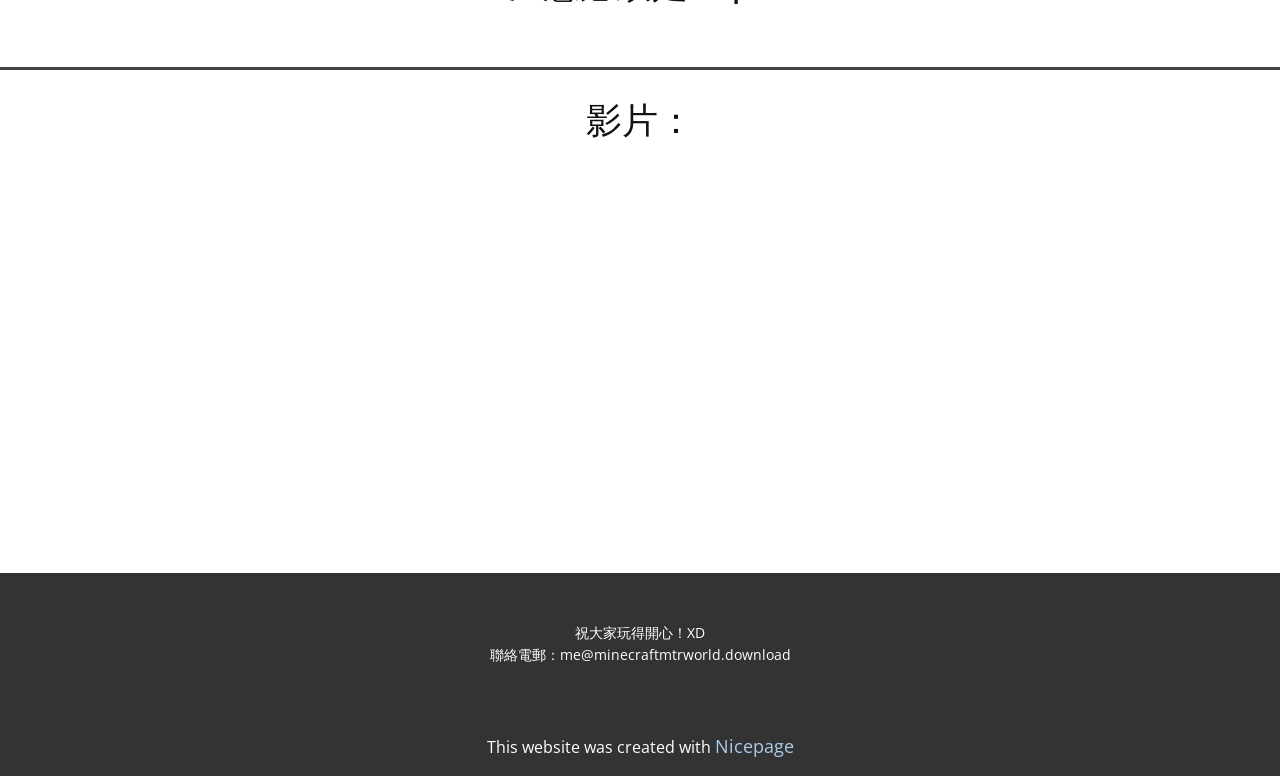
==== commit 9afcee7c: "Add files via upload" ====
--- a/index.html
+++ b/index.html
@@ -9,7 +9,7 @@
 <link rel="stylesheet" href="index.css" media="screen">
     <script class="u-script" type="text/javascript" src="jquery.js" defer=""></script>
     <script class="u-script" type="text/javascript" src="nicepage.js" defer=""></script>
-    <meta name="generator" content="Nicepage 8.7.0, nicepage.com">
+    <meta name="generator" content="Nicepage 8.8.2, nicepage.com">
     <link rel="icon" href="images/favicon.png">
     
     
@@ -101,5 +101,7 @@
         <p class="u-small-text u-text u-text-variant u-text-1">祝大家玩得開心！XD<br>聯絡電郵：me@minecraftmtrworld.download 
         </p>
       </div></footer>
-
+    <section class="u-backlink u-clearfix u-grey-80"> This website was created with <a href="https://nicepage.com">Nicepage</a>
+    </section>
+  
 </body></html>
--- a/nicepage.css
+++ b/nicepage.css
@@ -1054,11 +1054,11 @@
 .u-accordion-link-icon-hidden.u-icon {
   display: none;
 }
-.u-accordion-pane {
+.u-accordion .u-accordion-pane {
   position: relative;
   display: none;
 }
-.u-accordion-pane.u-accordion-active {
+.u-accordion .u-accordion-pane.u-accordion-active {
   display: flex;
 }
 .u-accordion.u-spacing-0 .u-accordion-item:not(:last-child) .u-accordion-link[class*=u-border-] ~ .u-accordion-pane,
@@ -3506,11 +3506,17 @@
   opacity: 1;
 }
 section.u-opacity:before,
+section.u-backdrop:before,
 .u-hover-box > .u-opacity.u-container-layout:before,
+.u-hover-box > .u-backdrop.u-container-layout:before,
 .u-opacity > .u-container-layout:before,
+.u-backdrop > .u-container-layout:before,
 .u-opacity > .u-audio-main-layout-wrapper:before,
+.u-backdrop > .u-audio-main-layout-wrapper:before,
 .u-opacity > .u-inner-container-layout:before,
-.u-opacity.u-sidenav:before {
+.u-backdrop > .u-inner-container-layout:before,
+.u-opacity.u-sidenav:before,
+.u-backdrop.u-sidenav:before {
   content: '';
   display: block;
   position: absolute;
@@ -3523,16 +3529,36 @@
   border-radius: inherit;
 }
 section.u-opacity,
+section.u-backdrop,
 .u-opacity.u-container-style,
+.u-backdrop.u-container-style,
 .u-hover-box > .u-opacity.u-container-layout,
+.u-hover-box > .u-backdrop.u-container-layout,
 .u-opacity > .u-container-layout,
+.u-backdrop > .u-container-layout,
 .u-opacity > .u-audio-main-layout-wrapper,
-.u-opacity > .u-inner-container-layout {
+.u-backdrop > .u-audio-main-layout-wrapper,
+.u-opacity > .u-inner-container-layout,
+.u-backdrop > .u-inner-container-layout {
   opacity: 1;
 }
 .u-hover-box .u-opacity.u-container-layout,
-.u-opacity.u-container-style {
+.u-hover-box .u-backdrop.u-container-layout,
+.u-opacity.u-container-style,
+.u-backdrop.u-container-style {
   background-color: transparent !important;
+}
+section.u-backdrop:before,
+.u-hover-box > .u-backdrop.u-container-layout:before,
+.u-backdrop > .u-container-layout:before,
+.u-backdrop > .u-audio-main-layout-wrapper:before,
+.u-backdrop > .u-inner-container-layout:before,
+.u-backdrop.u-sidenav:before {
+  /* autoprefixer: ignore next */
+  -webkit-backdrop-filter: blur(var(--backdrop-blur, 0px)) saturate(var(--backdrop-saturate, 100%)) brightness(var(--backdrop-brightness, 100%));
+  backdrop-filter: blur(var(--backdrop-blur, 0px)) saturate(var(--backdrop-saturate, 100%)) brightness(var(--backdrop-brightness, 100%));
+  transition-property: opacity, backdrop-filter;
+  pointer-events: none;
 }
 .u-effect-fade:hover .u-container-layout.u-over-slide.u-opacity {
   opacity: 1;
@@ -7872,8 +7898,8 @@
   object-fit: cover;
   object-position: center;
 }
-.u-show-text-none .u-over-slide {
-  display: none;
+.u-show-text-none:not(.u-form-gallery) .u-over-slide {
+  display: none !important;
 }
 .u-over-slide .u-gallery-heading,
 .u-over-slide .u-gallery-text {
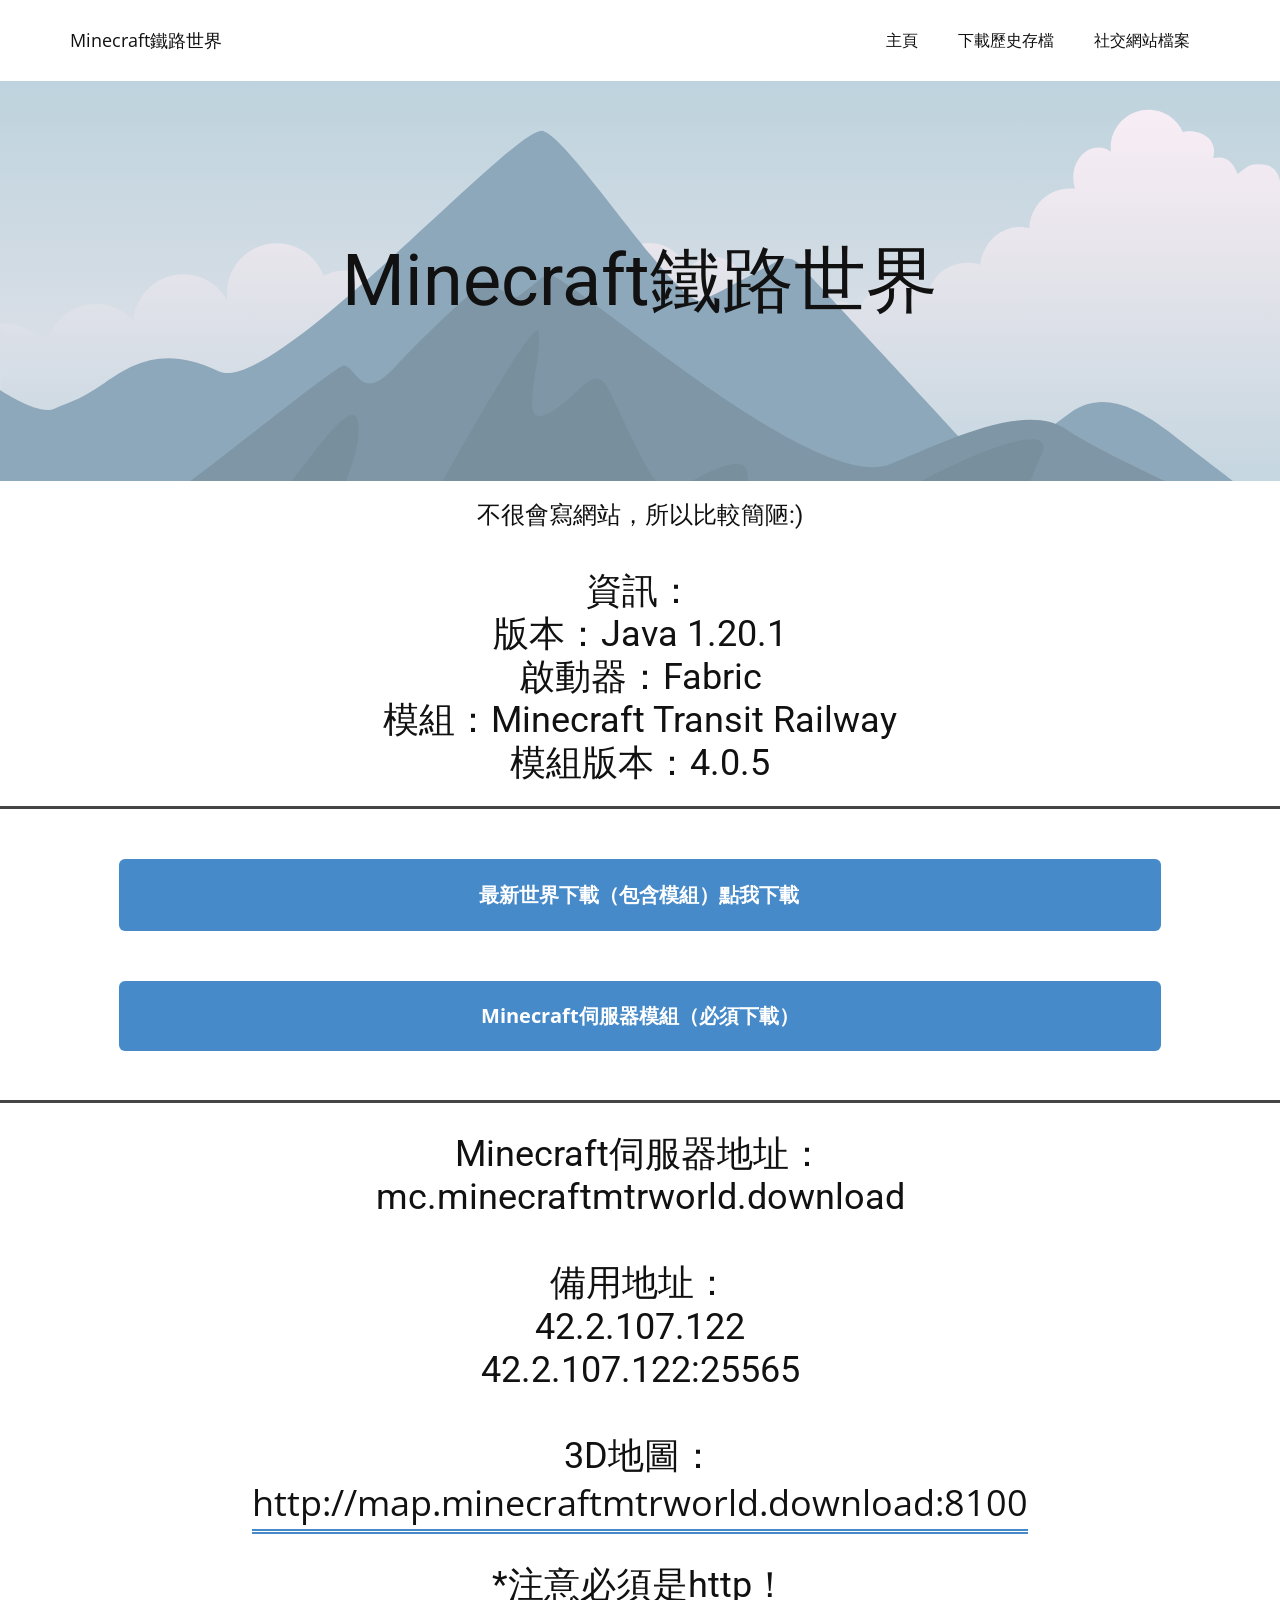
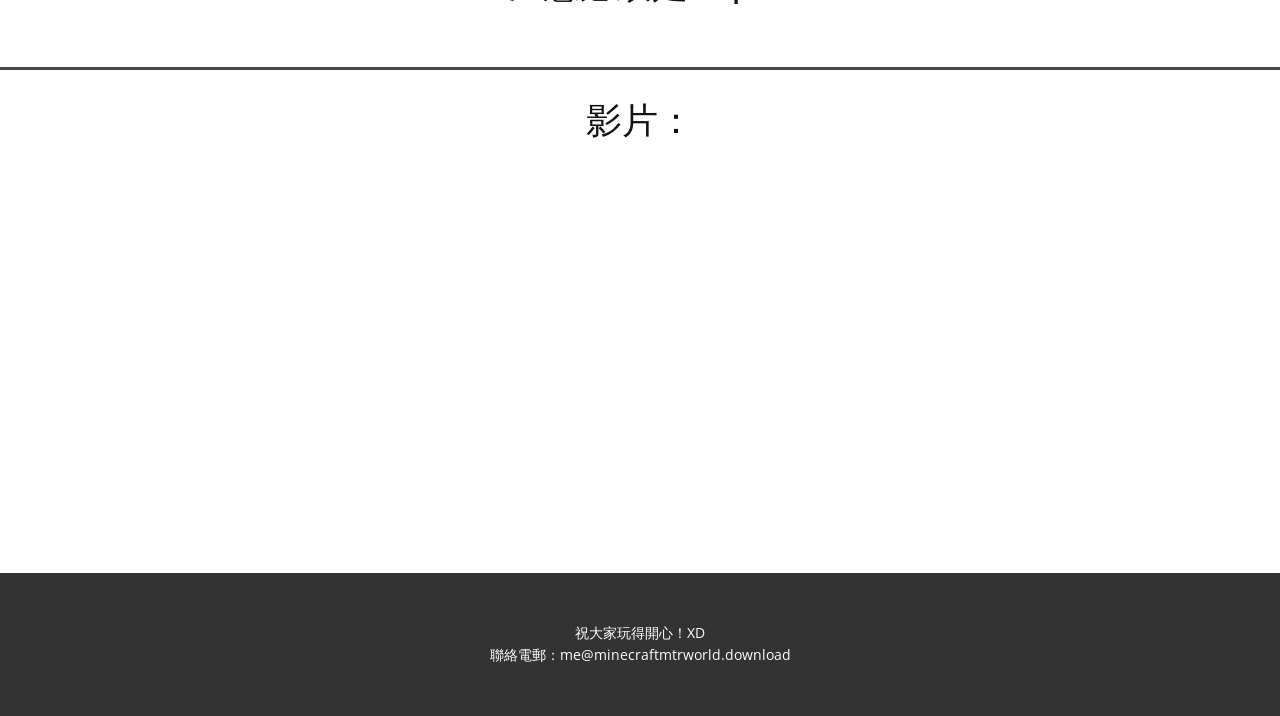
==== commit 050ceae2: "Add files via upload" ====
--- a/index.html
+++ b/index.html
@@ -100,8 +100,5 @@
     <footer class="u-align-center u-clearfix u-container-align-center u-footer u-grey-80 u-footer" id="footer"><div class="u-clearfix u-sheet u-sheet-1">
         <p class="u-small-text u-text u-text-variant u-text-1">祝大家玩得開心！XD<br>聯絡電郵：me@minecraftmtrworld.download 
         </p>
-      </div></footer>
-    <section class="u-backlink u-clearfix u-grey-80"> This website was created with <a href="https://nicepage.com">Nicepage</a>
-    </section>
   
 </body></html>
